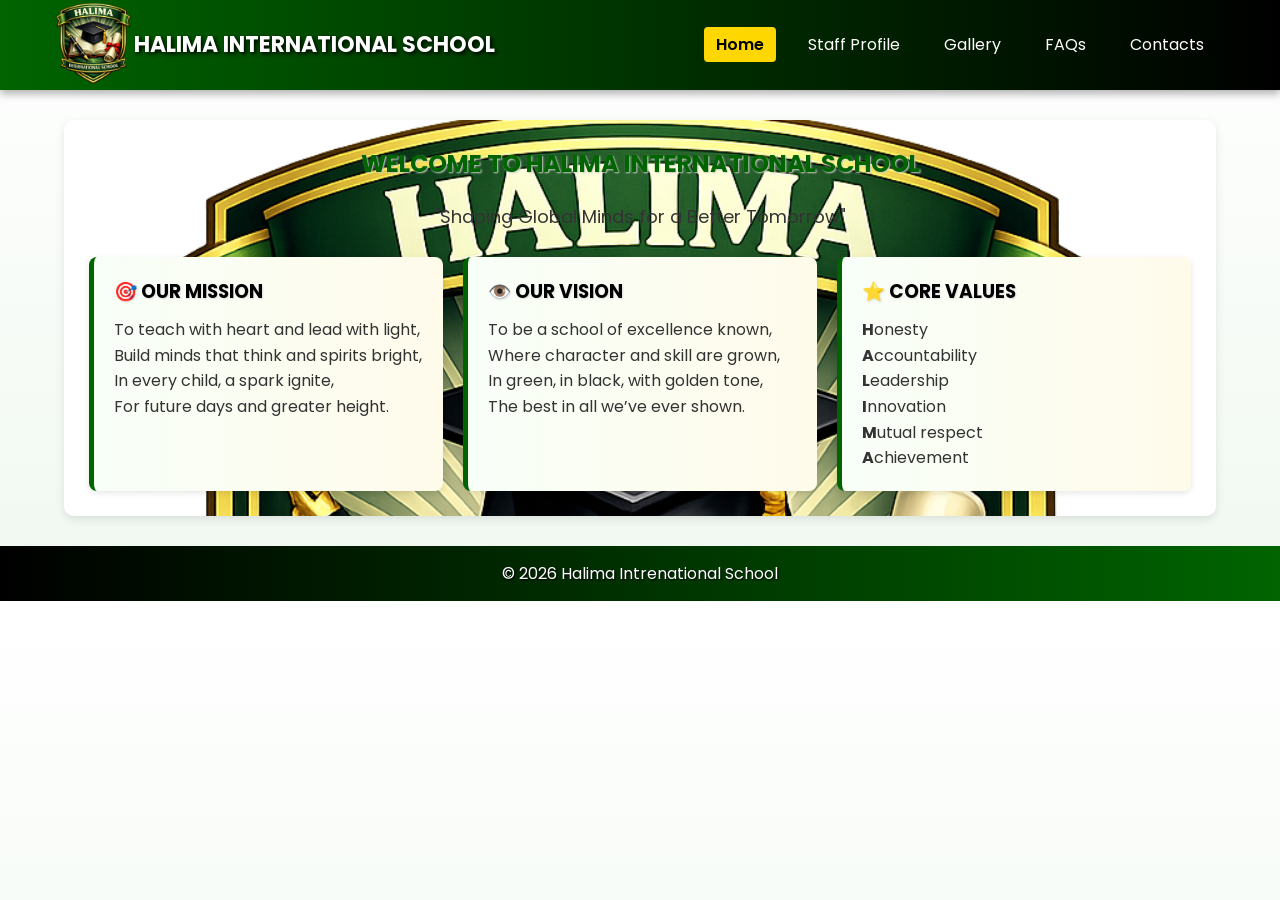
==== index.html @ a9bedad9 "Add files via upload" ====
<!DOCTYPE html>
<html lang="en">
<head>
    <meta charset="UTF-8">
    <meta name="viewport" content="width=device-width, initial-scale=1.0">
    <title>Our School - Home</title>
    <link rel="stylesheet" href="style.css">
</head>
<body >

<header>
    <div class="logo">
        <div class="badge"><img src="logo2.png" width="100px"></div>
        <h1>HALIMA INTERNATIONAL SCHOOL</h1>
    </div>
    <nav>
        <div class="hamburger" onclick="toggleMenu()">&#9776;</div>
        <ul class="nav-links">
            <li><a href="index.html" class="active">Home</a></li>
            <li><a href="staff.html">Staff Profile</a></li>
            <li><a href="gallery.html">Gallery</a></li>
            <li><a href="faqs.html">FAQs</a></li>
            <li><a href="contacts.html">Contacts</a></li>
        </ul>
    </nav>
</header>

<div class="container" id="home">
    <h2 class="animate-pulse">WELCOME TO HALIMA INTERNATIONAL SCHOOL</h2>
    <p style="text-align:center; font-size:18px; margin-bottom:25px;">
         "Shaping Global Minds for a Better Tomorrow"<br>
    </p>

    <div class="grid-boxes">
        <div class="box">
            <h3>🎯 OUR MISSION</h3>
            <p>
                To teach with heart and lead with light,<br>
                Build minds that think and spirits bright,<br>
                In every child, a spark ignite,<br>
                For future days and greater height.
            </p>
        </div>
        <div class="box">
            <h3>👁️ OUR VISION</h3>
            <p>
                To be a school of excellence known,<br>
                Where character and skill are grown,<br>
                In green, in black, with golden tone,<br>
                The best in all we’ve ever shown.
            </p>
        </div>
        <div class="box">
            <h3>⭐ CORE VALUES</h3>
            <p>
                <strong>H</strong>onesty<br>
                <strong>A</strong>ccountability<br>
                <strong>L</strong>eadership<br>
                <strong>I</strong>nnovation<br>
                <strong>M</strong>utual respect<br>
                <strong>A</strong>chievement<br>
                
            </p>
        </div>
    </div>
</div>

<footer>
    &copy; 2026 Halima Intrenational School 
</footer>

<script src="script.js"></script>
</body>
</html>
---- style.css ----
/* === WEB FONTS === */
@import url('https://fonts.googleapis.com/css2?family=Poppins:wght@300;400;600;700&display=swap');

* {
    margin: 0;
    padding: 0;
    box-sizing: border-box;
    font-family: 'Poppins', sans-serif;
}

body {
    /* === GRADIENT BACKGROUND === */
    background: linear-gradient(to bottom, #ffffff, #f0f8f0);
    color: #333;
    line-height: 1.6;
    
}
#home{
   background-image: url(logo2.png);
   background-size:cover;
   background-attachment:fixed;
}

/* === HEADER WITH LOGO === */
header {
    /* === GRADIENT === */
    background: linear-gradient(90deg, #006400, #000000); /* Green to Black */
    color: #fff;
    padding: 15px 5%;
    display: flex;
    justify-content: space-between;
    align-items: center;
    box-shadow: 0 4px 8px rgba(0,0,0,0.3);
}

.logo {
    display: flex;
    align-items: center;
    gap: 10px;
}
/* === SCHOOL BADGE/LOGO === */
.badge {
    width: 60px;
    height: 60px;
    border-radius: 50%;
    background: linear-gradient(45deg, #006400, #ffd700, #000000); /* Green, Yellow, Black */
    display: flex;
    align-items: center;
    justify-content: center;
    color: white;
    font-weight: bold;
    font-size: 20px;
    border: 3px solid #fff;
    /* === TRANSITION === */
    transition: transform 0.5s ease;
}

.badge:hover {
    transform: rotate(360deg);
}

header h1 {
    /* === TEXT SHADOW === */
    text-shadow: 2px 2px 4px #000000;
    font-size: 22px;
}

/* === NAVIGATION & HAMBURGER MENU === */
nav {
    position: relative;
}

.nav-links {
    display: flex;
    gap: 20px;
    list-style: none;
}

.nav-links a {
    color: white;
    text-decoration: none;
    padding: 6px 12px;
    border-radius: 4px;
    /* === TRANSITION === */
    transition: all 0.3s ease;
}

.nav-links a:hover, .nav-links a.active {
    background: #ffd700; /* Yellow */
    color: #000;
    font-weight: 600;
}

.hamburger {
    display: none;
    font-size: 26px;
    cursor: pointer;
    color: white;
}

/* === MAIN CONTENT === */
.container {
    width: 90%;
    max-width: 1200px;
    margin: 30px auto;
    background: white;
    padding: 25px;
    border-radius: 10px;
    box-shadow: 0 3px 10px rgba(0,0,0,0.1);
}

h2 {
    text-align: center;
    color: #006400;
    margin-bottom: 20px;
    /* === TEXT SHADOW === */
    text-shadow: 1px 1px 2px #ccc;
    /* === ANIMATION === */
    animation: fadeIn 1.2s ease;
}

/* === ANIMATION KEYFRAMES === */
@keyframes fadeIn {
    from { opacity: 0; transform: translateY(-15px); }
    to { opacity: 1; transform: translateY(0); }
}

@keyframes pulse {
    0% { transform: scale(1); }
    50% { transform: scale(1.02); }
    100% { transform: scale(1); }
}

.animate-pulse {
    animation: pulse 3s infinite;
}

/* === GRID LAYOUT === */
.grid-boxes {
    display: grid;
    grid-template-columns: repeat(auto-fit, minmax(280px, 1fr));
    gap: 20px;
    margin-top: 20px;
}

.box {
    padding: 20px;
    border-radius: 8px;
    border-left: 5px solid #006400;
    background: linear-gradient(to right, #f8fff8, #fffbeb); /* Light green to cream */
    box-shadow: 0 2px 6px rgba(0,0,0,0.1);
    /* === TRANSITION === */
    transition: box-shadow 0.3s ease;
}

.box:hover {
    box-shadow: 0 5px 15px rgba(0,0,0,0.2);
}

.box h3 {
    color: #000;
    margin-bottom: 10px;
    /* === TEXT SHADOW === */
    text-shadow: 1px 1px 2px #ddd;
}

/* === FLEXBOX === */
.flex-row {
    display: flex;
    flex-wrap: wrap;
    gap: 20px;
    justify-content: center;
    margin-top: 20px;
}

/* === FORM STYLES === */
form {
    max-width: 600px;
    margin: auto;
}

input, textarea, button {
    width: 100%;
    padding: 12px;
    margin: 8px 0;
    border: 1px solid #ccc;
    border-radius: 5px;
    font-size: 15px;
}

button {
    background: linear-gradient(90deg, #006400, #ffd700);
    color: black;
    font-weight: bold;
    border: none;
    cursor: pointer;
    /* === TRANSITION === */
    transition: transform 0.3s ease;
}

button:hover {
    transform: scale(1.03);
}

/* === FOOTER === */
footer {
    background: linear-gradient(90deg, #000, #006400);
    color: white;
    text-align: center;
    padding: 15px;
    margin-top: 30px;
    /* === TEXT SHADOW === */
    text-shadow: 1px 1px 2px #000;
}

/* === MEDIA QUERIES (Responsive) === */
@media (max-width: 768px) {
    .nav-links {
        position: absolute;
        top: 55px;
        left: 0;
        right: 0;
        background: #000;
        flex-direction: column;
        text-align: center;
        display: none;
        padding: 10px 0;
        z-index: 10;
    }

    .nav-links.show {
        display: flex;
    }

    .hamburger {
        display: block;
    }

    header h1 {
        font-size: 18px;
    }
}
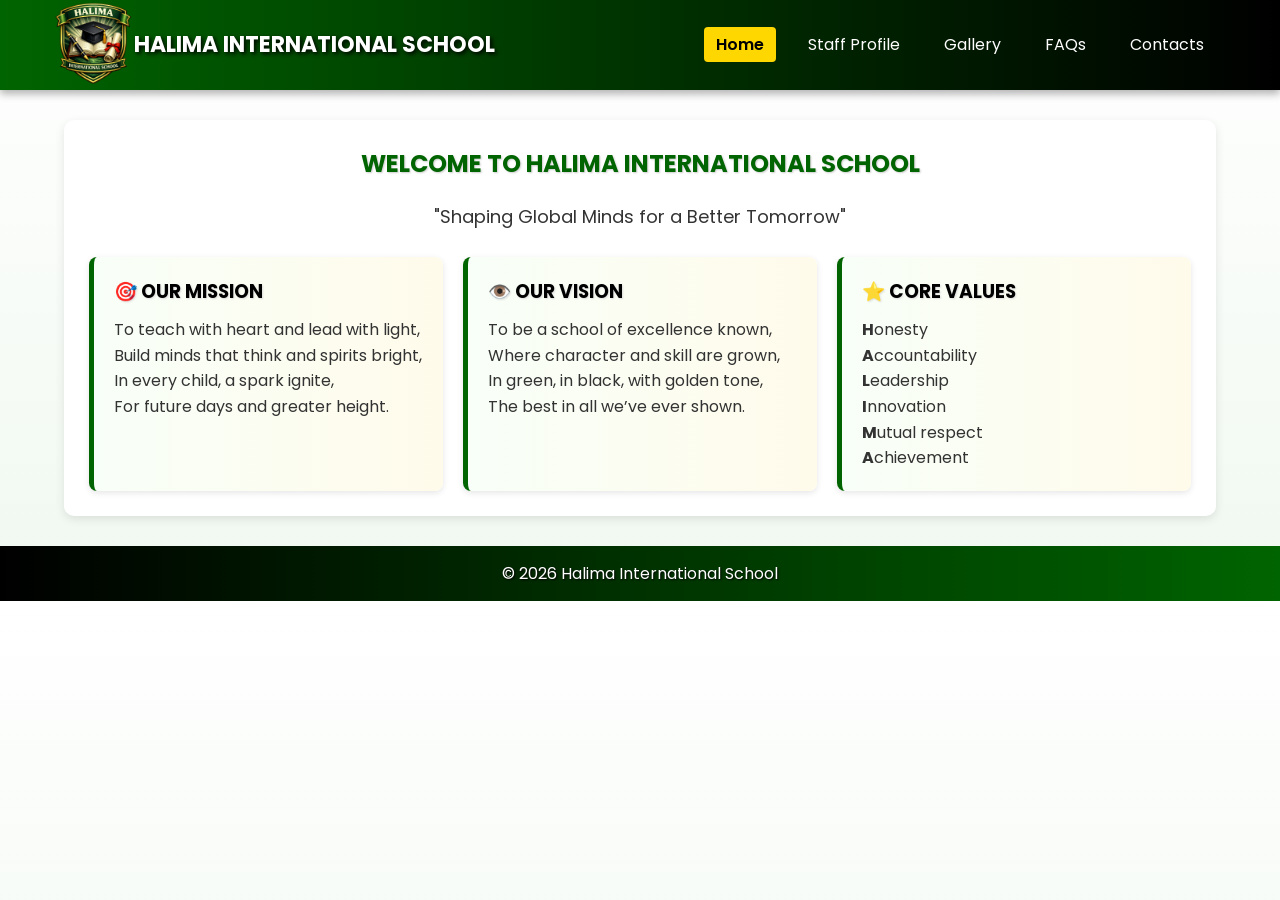
==== commit 72fdf073: "Update index.html" ====
--- a/index.html
+++ b/index.html
@@ -66,9 +66,9 @@
 </div>
 
 <footer>
-    &copy; 2026 Halima Intrenational School 
+    &copy; 2026 Halima International School 
 </footer>
 
 <script src="script.js"></script>
 </body>
-</html>+</html>
--- a/style.css
+++ b/style.css
@@ -15,11 +15,8 @@
     line-height: 1.6;
     
 }
-#home{
-   background-image: url(logo2.png);
-   background-size:cover;
-   background-attachment:fixed;
-}
+
+
 
 /* === HEADER WITH LOGO === */
 header {
@@ -216,9 +213,9 @@
 /* === MEDIA QUERIES (Responsive) === */
 @media (max-width: 768px) {
     .nav-links {
-        position: absolute;
+        position: absoulte;
         top: 55px;
-        left: 0;
+        left: -100px;
         right: 0;
         background: #000;
         flex-direction: column;
@@ -239,4 +236,4 @@
     header h1 {
         font-size: 18px;
     }
-}+}
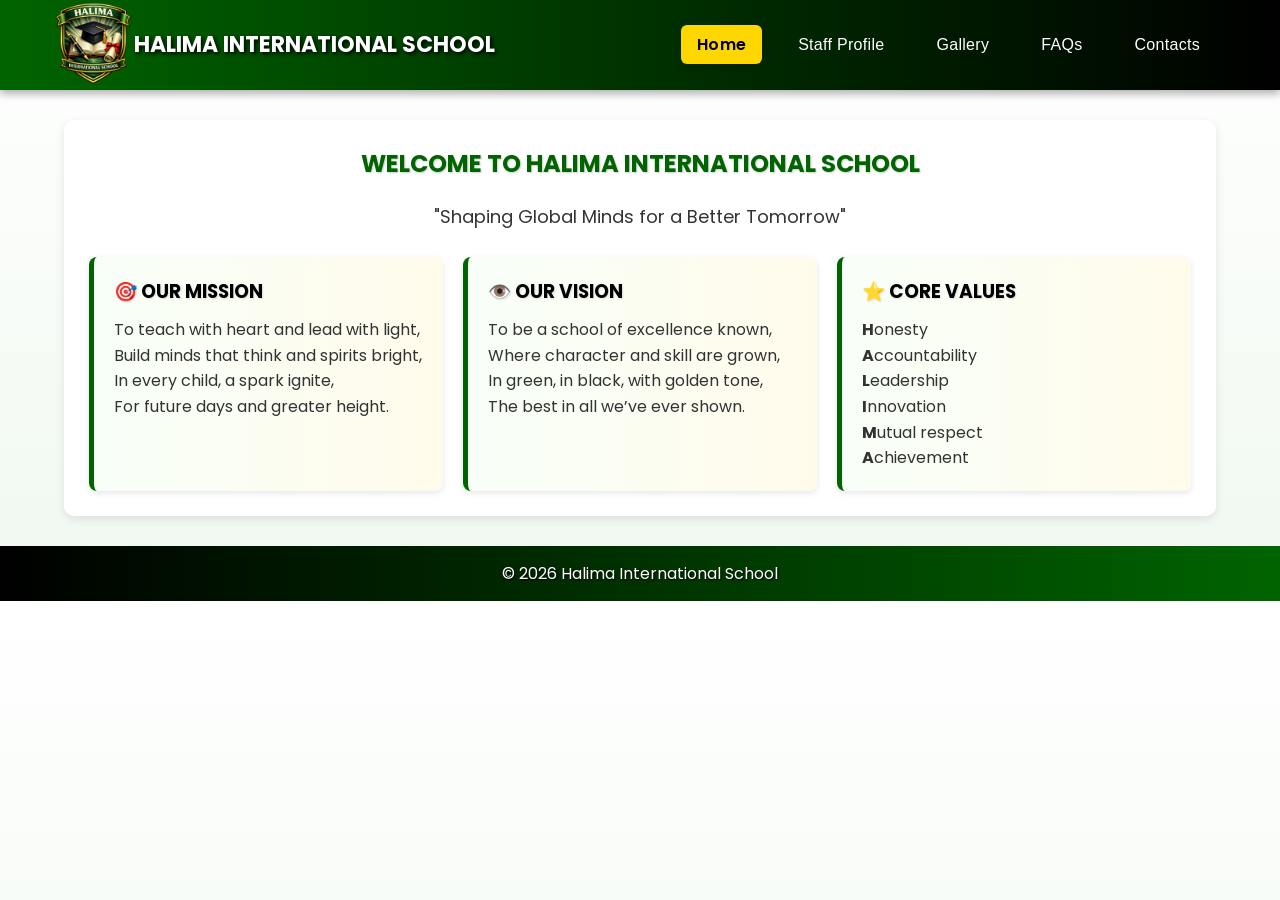
==== commit 9b6ef5d0: "Update index.html" ====
--- a/index.html
+++ b/index.html
@@ -14,7 +14,11 @@
         <h1>HALIMA INTERNATIONAL SCHOOL</h1>
     </div>
     <nav>
-        <div class="hamburger" onclick="toggleMenu()">&#9776;</div>
+        <div  class="hamburger" id="hamburger" onclick="toggleMenu()">
+    <span></span>
+    <span></span>
+    <span></span>
+</div>
         <ul class="nav-links">
             <li><a href="index.html" class="active">Home</a></li>
             <li><a href="staff.html">Staff Profile</a></li>
--- a/style.css
+++ b/style.css
@@ -65,19 +65,25 @@
 /* === NAVIGATION & HAMBURGER MENU === */
 nav {
     position: relative;
+    display: flex;
+    align-items: center;
 }
 
 .nav-links {
     display: flex;
     gap: 20px;
     list-style: none;
+    margin: 0;
+    padding: 0;
 }
 
 .nav-links a {
     color: white;
     text-decoration: none;
-    padding: 6px 12px;
-    border-radius: 4px;
+    padding: 8px 16px;
+    border-radius: 6px;
+    font-weight: 500;
+    letter-spacing: 0.3px;
     /* === TRANSITION === */
     transition: all 0.3s ease;
 }
@@ -86,13 +92,28 @@
     background: #ffd700; /* Yellow */
     color: #000;
     font-weight: 600;
+
+    transitions: all 0.3s ease;
+      box-shadow: 0 2px 8px rgba(0,0,0,0.2);
 }
 
 .hamburger {
     display: none;
-    font-size: 26px;
+    flex-direction: column;
+    gap: 5px;
+    background:transparent;
+    border: none;
+    padding: 5px;
     cursor: pointer;
-    color: white;
+    
+}
+.hamber span{
+    width: 28px;
+    height:3px;
+    background-color: white;
+    border-radius: 2px;
+    transition: all 0.3s ease;
+    transform-origin: left center;
 }
 
 /* === MAIN CONTENT === */
@@ -215,22 +236,26 @@
     .nav-links {
         position: absoulte;
         top: 55px;
-        left: -100px;
+        left: o;
         right: 0;
-        background: #000;
+        background: linear-gradient(180deg, #000000, #004d00);
         flex-direction: column;
         text-align: center;
         display: none;
-        padding: 10px 0;
+        padding: 15px 0;
+        border-radius: 0 0 8px 8px;
+        box-shadow: 0 5px 12px rgba(0,0,0,0.3);
         z-index: 10;
     }
 
     .nav-links.show {
         display: flex;
+        animation: fadeIn 0.4s ease;
+        
     }
 
     .hamburger {
-        display: block;
+        display: flex;
     }
 
     header h1 {
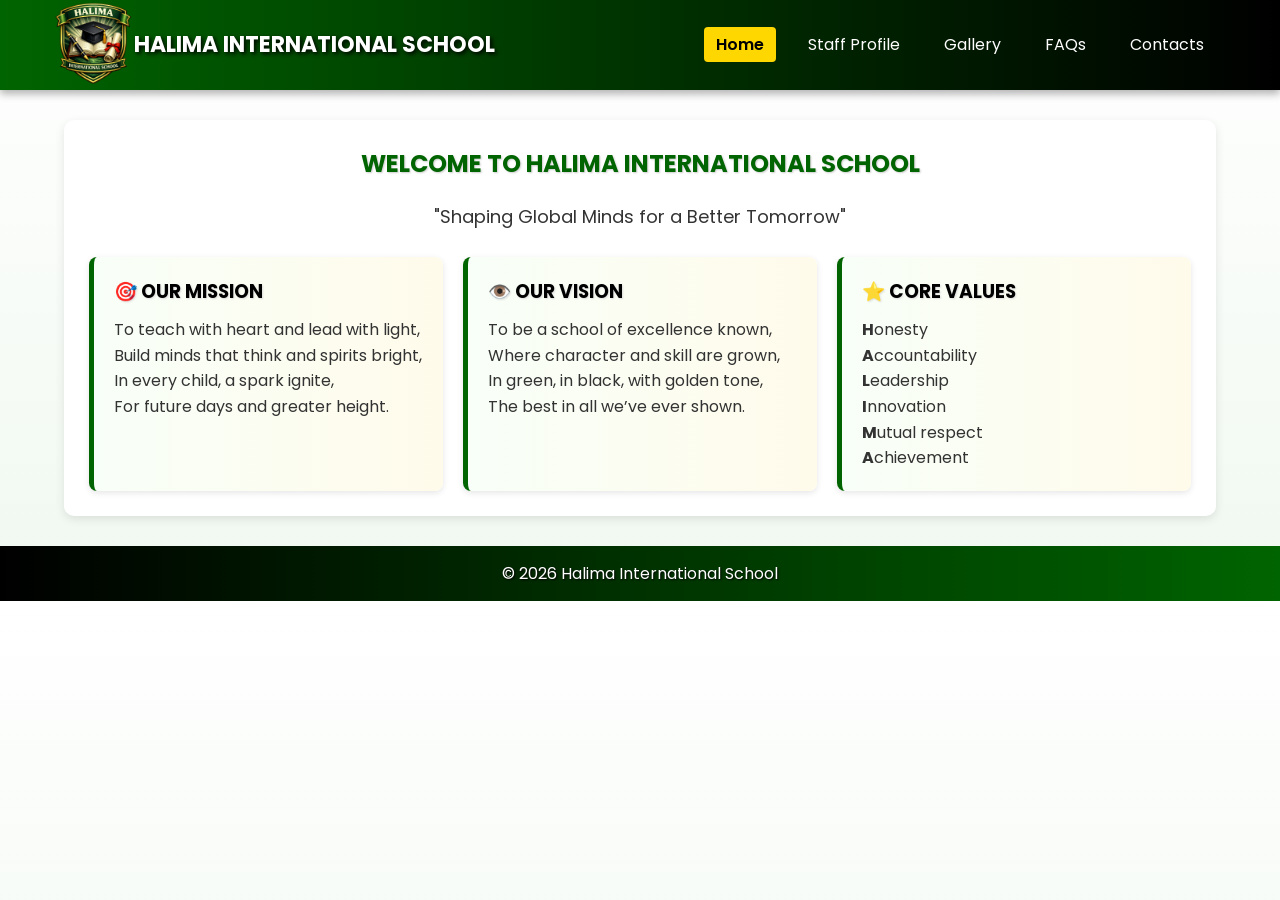
==== commit de6fb0a8: "Update index.html" ====
--- a/index.html
+++ b/index.html
@@ -14,11 +14,7 @@
         <h1>HALIMA INTERNATIONAL SCHOOL</h1>
     </div>
     <nav>
-        <div  class="hamburger" id="hamburger" onclick="toggleMenu()">
-    <span></span>
-    <span></span>
-    <span></span>
-</div>
+          <div class="hamburger" onclick="toggleMenu()">&#9776;</div>
         <ul class="nav-links">
             <li><a href="index.html" class="active">Home</a></li>
             <li><a href="staff.html">Staff Profile</a></li>
--- a/style.css
+++ b/style.css
@@ -17,7 +17,6 @@
 }
 
 
-
 /* === HEADER WITH LOGO === */
 header {
     /* === GRADIENT === */
@@ -65,25 +64,19 @@
 /* === NAVIGATION & HAMBURGER MENU === */
 nav {
     position: relative;
-    display: flex;
-    align-items: center;
 }
 
 .nav-links {
     display: flex;
     gap: 20px;
     list-style: none;
-    margin: 0;
-    padding: 0;
 }
 
 .nav-links a {
     color: white;
     text-decoration: none;
-    padding: 8px 16px;
-    border-radius: 6px;
-    font-weight: 500;
-    letter-spacing: 0.3px;
+    padding: 6px 12px;
+    border-radius: 4px;
     /* === TRANSITION === */
     transition: all 0.3s ease;
 }
@@ -92,28 +85,13 @@
     background: #ffd700; /* Yellow */
     color: #000;
     font-weight: 600;
-
-    transitions: all 0.3s ease;
-      box-shadow: 0 2px 8px rgba(0,0,0,0.2);
 }
 
 .hamburger {
     display: none;
-    flex-direction: column;
-    gap: 5px;
-    background:transparent;
-    border: none;
-    padding: 5px;
+    font-size: 26px;
     cursor: pointer;
-    
-}
-.hamber span{
-    width: 28px;
-    height:3px;
-    background-color: white;
-    border-radius: 2px;
-    transition: all 0.3s ease;
-    transform-origin: left center;
+    color: white;
 }
 
 /* === MAIN CONTENT === */
@@ -234,28 +212,24 @@
 /* === MEDIA QUERIES (Responsive) === */
 @media (max-width: 768px) {
     .nav-links {
-        position: absoulte;
+        position: absolute;
         top: 55px;
-        left: o;
+        left: -100px;
         right: 0;
-        background: linear-gradient(180deg, #000000, #004d00);
+        background: #000;
         flex-direction: column;
         text-align: center;
         display: none;
-        padding: 15px 0;
-        border-radius: 0 0 8px 8px;
-        box-shadow: 0 5px 12px rgba(0,0,0,0.3);
+        padding: 10px 0;
         z-index: 10;
     }
 
     .nav-links.show {
         display: flex;
-        animation: fadeIn 0.4s ease;
-        
     }
 
     .hamburger {
-        display: flex;
+        display: block;
     }
 
     header h1 {
